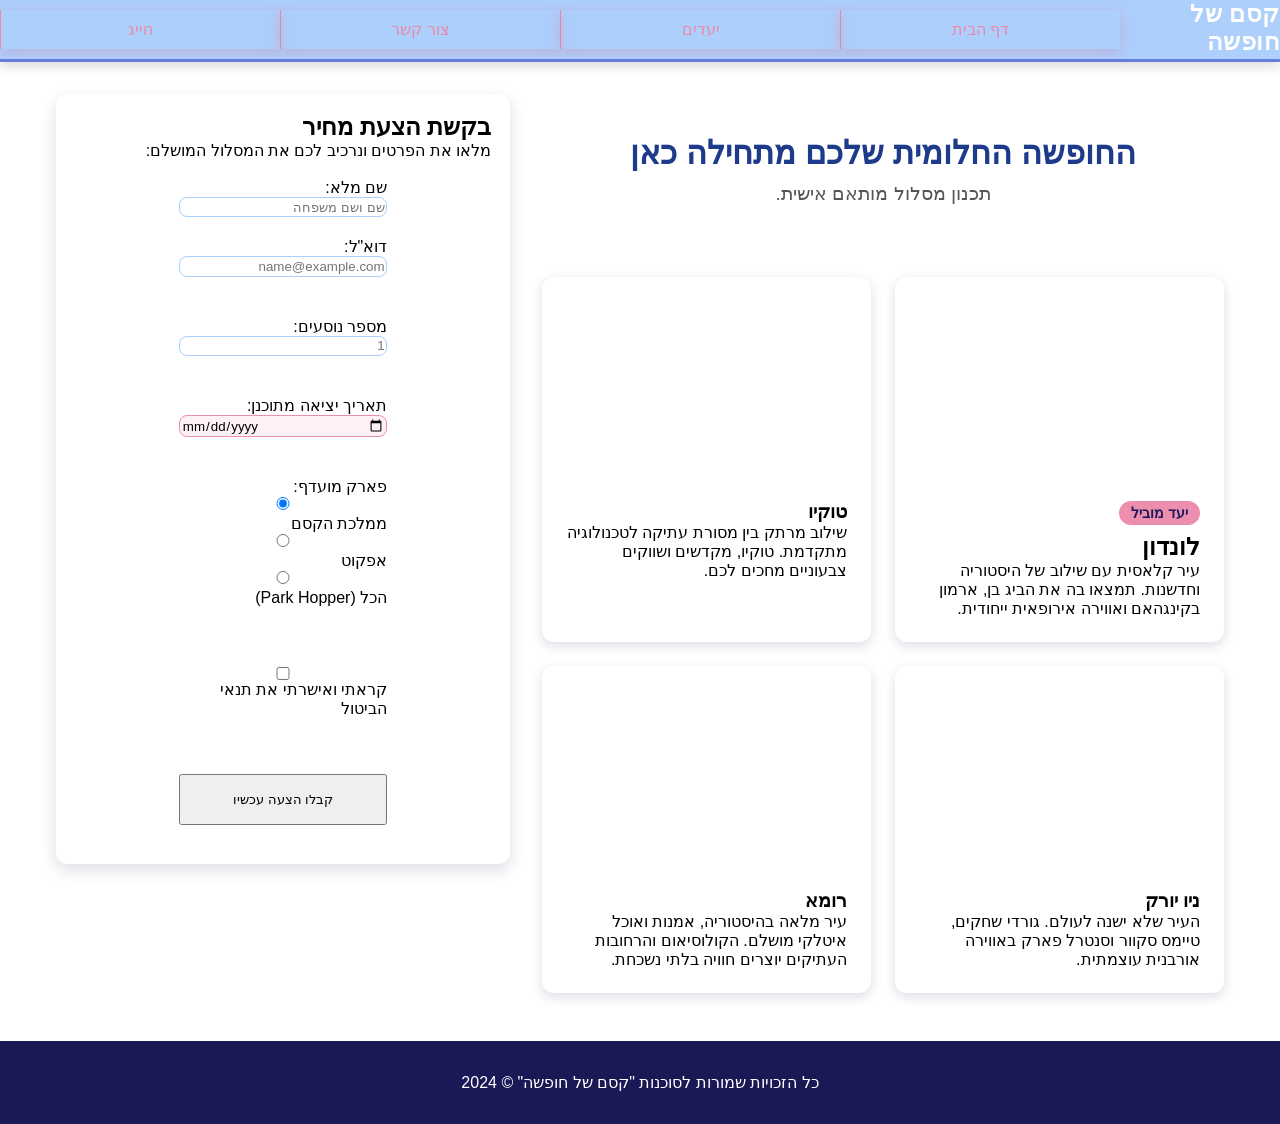
==== index.html @ 2d2b380d "00" ====
<!DOCTYPE html>
<html lang="he">
<head>
    <meta charset="UTF-8">
    <meta name="viewport" content="width=device-width, initial-scale=1.0">
    <title>קסם של חופשה</title>
    <link href="https://fonts.googleapis.com/css2?family=Heebo:wght@300;400;500;700&display=swap" rel="stylesheet">
    <link rel="stylesheet" href="./styles/style.css">
</head>
<body  dir="rtl">
    <header>
    <div class="logo">
         קסם של חופשה
    </div>

    <nav>
        <ul>
       <li> <a href="#">דף הבית</a> </li>
        <li> <a href="#">יעדים</a> </li>
       <li><a href="#">צור קשר</a></li> 
        <li> <a href="#">חייג</a></li>
        </ul>
    </nav>
</header>

    <section class="layout-wrapper">
        
        <main class="content-area">
            <section class="intro-section">
                <h1>החופשה החלומית שלכם מתחילה כאן</h1>
                <p>תכנון מסלול מותאם אישית.</p>
            </section>

            <section class="cards-grid">
                
    <article class="card featured-card">
        <div class="card-img" style="background-image: url('https://images.unsplash.com/photo-1533929736458-ca588d08c8be?auto=format&fit=crop&w=800&q=80');"></div>
        <section class="card-content">
            <span class="tag">יעד מוביל</span>
            <h2>לונדון</h2>
            <p>עיר קלאסית עם שילוב של היסטוריה וחדשנות. תמצאו בה את הביג בן, ארמון בקינגהאם ואווירה אירופאית ייחודית.</p>
        </section>
    </article>

    <article class="card">
        <div class="card-img" style="background-image: url('https://images.unsplash.com/photo-1549692520-acc6669e2f0c?auto=format&fit=crop&w=500&q=80');"></div>
        <section class="card-content">
            <h3>טוקיו</h3>
            <p>שילוב מרתק בין מסורת עתיקה לטכנולוגיה מתקדמת. טוקיו, מקדשים ושווקים צבעוניים מחכים לכם.</p>
        </section>
    </article>

    <article class="card">
        <div class="card-img" style="background-image: url('https://images.unsplash.com/photo-1534430480872-3498386e7856?auto=format&fit=crop&w=500&q=80');"></div>
        <section class="card-content">
            <h3>ניו יורק</h3>
            <p>העיר שלא ישנה לעולם. גורדי שחקים, טיימס סקוור וסנטרל פארק באווירה אורבנית עוצמתית.</p>
        </section>
    </article>

    <article class="card">
        <div class="card-img" style="background-image: url('https://images.unsplash.com/photo-1526481280695-3c687fd5432c?auto=format&fit=crop&w=500&q=80');"></div>
        <section class="card-content">
            <h3>רומא</h3>
            <p>עיר מלאה בהיסטוריה, אמנות ואוכל איטלקי מושלם. הקולוסיאום והרחובות העתיקים יוצרים חוויה בלתי נשכחת.</p>
        </section>
    </article>

</section>
</main>

 <aside class="sidebar">
            <section class="form-container">
                <h2>בקשת הצעת מחיר</h2>
                <p>מלאו את הפרטים ונרכיב לכם את המסלול המושלם:</p>
                <br>
                <form action="#" class="form-group">
                     <label for="fullName" >
                        <span>שם מלא:</span>
                        <input type="text" id="fullName" placeholder="שם ושם משפחה" required minlength="2">
                        </label>
                    

                     <label for="email" class="form-group">
                        <span>דוא"ל:</span>
                        <input type="email" id="email" placeholder="name@example.com" required>
                     </label>

                    
                        <label for="travelers" class="form-group" >
                        <span>מספר נוסעים:</span>
                        <input type="number" id="travelers" min="1" max="20" required placeholder="1">
                        </label>

                    
                        <label for="date" class="form-group">
                        <span>תאריך יציאה מתוכנן:</span>
                        <input type="date" id="date" required>
                        </label>
                    

                        <label for="park" class="form-group">
                            <span>פארק מועדף:</span>
                             <div class="form-group">
                       
                            <span><input type="radio" name="park" value="magic" checked> ממלכת הקסם</span>
                            <span><input type="radio" name="park" value="epcot"> אפקוט</span>
                            <span><input type="radio" name="park" value="all"> הכל (Park Hopper)</span>
                    </div>
                        </label>
                 
                    
                    <label for="confrim"class="form-group">
                     <input type="checkbox" required name="confrim" id="confrim"> 
                     <span> קראתי ואישרתי את תנאי הביטול</span>
                    </label>

                    <button type="submit">קבלו הצעה עכשיו</button>
                </form>
                 </section>
        </aside>

    </section>

    <footer class="main-footer">
        <p>כל הזכויות שמורות לסוכנות "קסם של חופשה" &copy; 2024</p>
    </footer>

</body>
</html>
---- styles/style.css ----
@import url(./_grid.css);
@import url(./_reset.css);
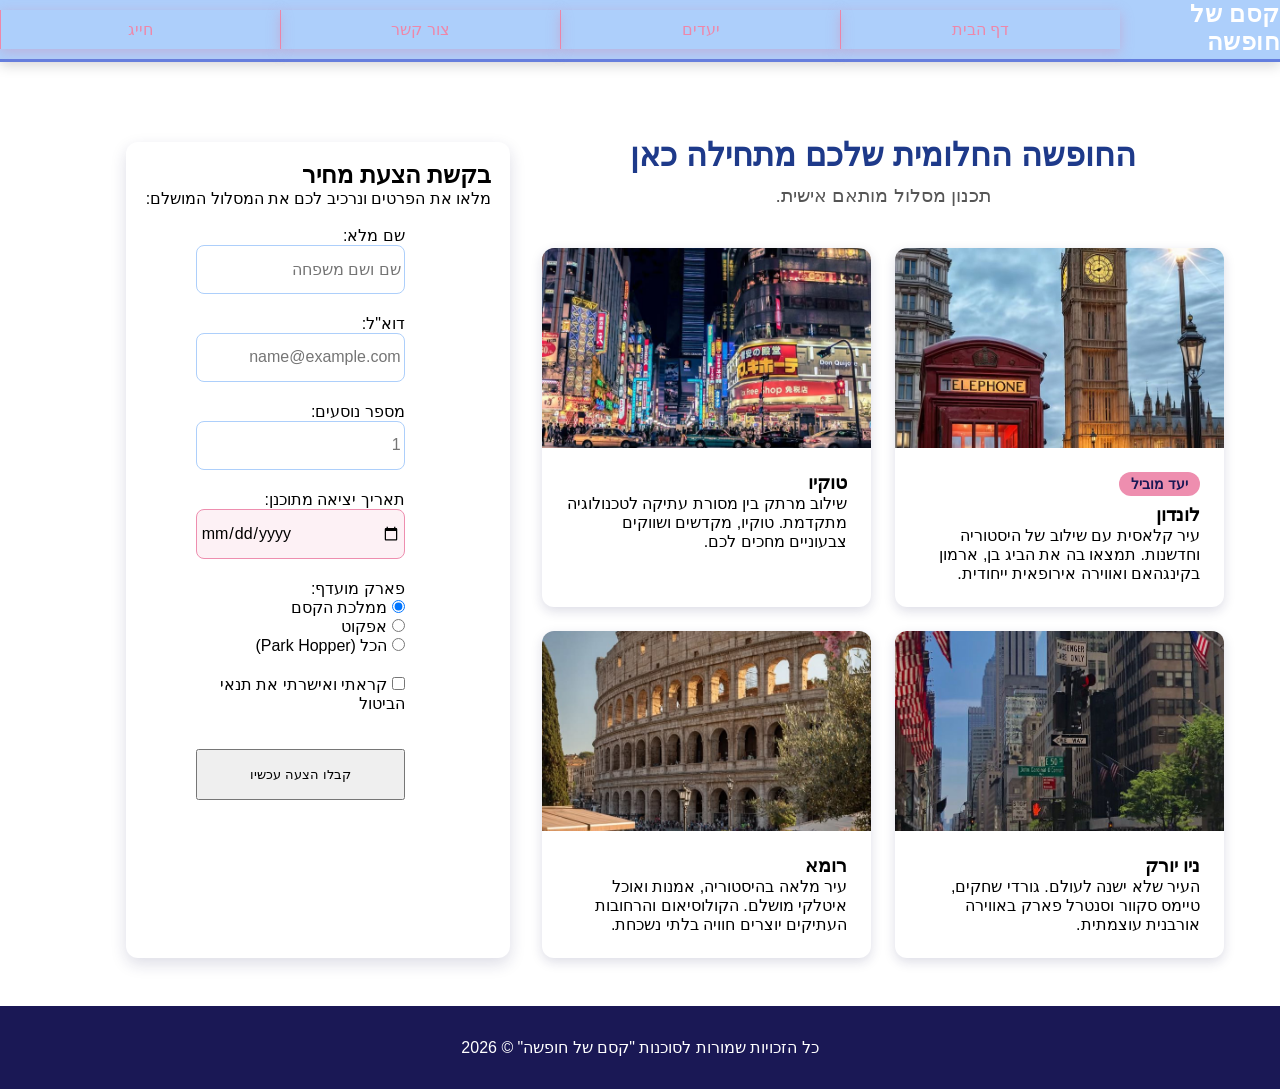
==== commit 19bdc915: "11" ====
--- a/index.html
+++ b/index.html
@@ -34,16 +34,16 @@
             <section class="cards-grid">
                 
     <article class="card featured-card">
-        <div class="card-img" style="background-image: url('https://images.unsplash.com/photo-1533929736458-ca588d08c8be?auto=format&fit=crop&w=800&q=80');"></div>
+        <div class="card-img" style="background-image: url('./images/london.jpg');"></div>
         <section class="card-content">
             <span class="tag">יעד מוביל</span>
-            <h2>לונדון</h2>
+            <h3>לונדון</h3>
             <p>עיר קלאסית עם שילוב של היסטוריה וחדשנות. תמצאו בה את הביג בן, ארמון בקינגהאם ואווירה אירופאית ייחודית.</p>
         </section>
     </article>
 
     <article class="card">
-        <div class="card-img" style="background-image: url('https://images.unsplash.com/photo-1549692520-acc6669e2f0c?auto=format&fit=crop&w=500&q=80');"></div>
+        <div class="card-img" style="background-image: url('./images/Tokyo.jpg')"></div>
         <section class="card-content">
             <h3>טוקיו</h3>
             <p>שילוב מרתק בין מסורת עתיקה לטכנולוגיה מתקדמת. טוקיו, מקדשים ושווקים צבעוניים מחכים לכם.</p>
@@ -51,7 +51,7 @@
     </article>
 
     <article class="card">
-        <div class="card-img" style="background-image: url('https://images.unsplash.com/photo-1534430480872-3498386e7856?auto=format&fit=crop&w=500&q=80');"></div>
+        <div class="card-img" style="background-image: url('./images/new\ york.jpg')"></div>
         <section class="card-content">
             <h3>ניו יורק</h3>
             <p>העיר שלא ישנה לעולם. גורדי שחקים, טיימס סקוור וסנטרל פארק באווירה אורבנית עוצמתית.</p>
@@ -59,7 +59,7 @@
     </article>
 
     <article class="card">
-        <div class="card-img" style="background-image: url('https://images.unsplash.com/photo-1526481280695-3c687fd5432c?auto=format&fit=crop&w=500&q=80');"></div>
+        <div class="card-img" style="background-image: url('./images/rome.jpg');"></div>
         <section class="card-content">
             <h3>רומא</h3>
             <p>עיר מלאה בהיסטוריה, אמנות ואוכל איטלקי מושלם. הקולוסיאום והרחובות העתיקים יוצרים חוויה בלתי נשכחת.</p>
@@ -99,7 +99,7 @@
                         </label>
                     
 
-                        <label for="park" class="form-group">
+                        <label for="park" >
                             <span>פארק מועדף:</span>
                              <div class="form-group">
                        
@@ -110,7 +110,7 @@
                         </label>
                  
                     
-                    <label for="confrim"class="form-group">
+                    <label for="confrim">
                      <input type="checkbox" required name="confrim" id="confrim"> 
                      <span> קראתי ואישרתי את תנאי הביטול</span>
                     </label>
@@ -122,8 +122,11 @@
 
     </section>
 
+
+
+
     <footer class="main-footer">
-        <p>כל הזכויות שמורות לסוכנות "קסם של חופשה" &copy; 2024</p>
+        <p>כל הזכויות שמורות לסוכנות "קסם של חופשה" &copy; 2026</p>
     </footer>
 
 </body>
--- a/styles/style.css
+++ b/styles/style.css
@@ -1,2 +1,3 @@
 @import url(./_grid.css);
-@import url(./_reset.css);+@import url(./_reset.css);
+@import url(./_mobile.css);
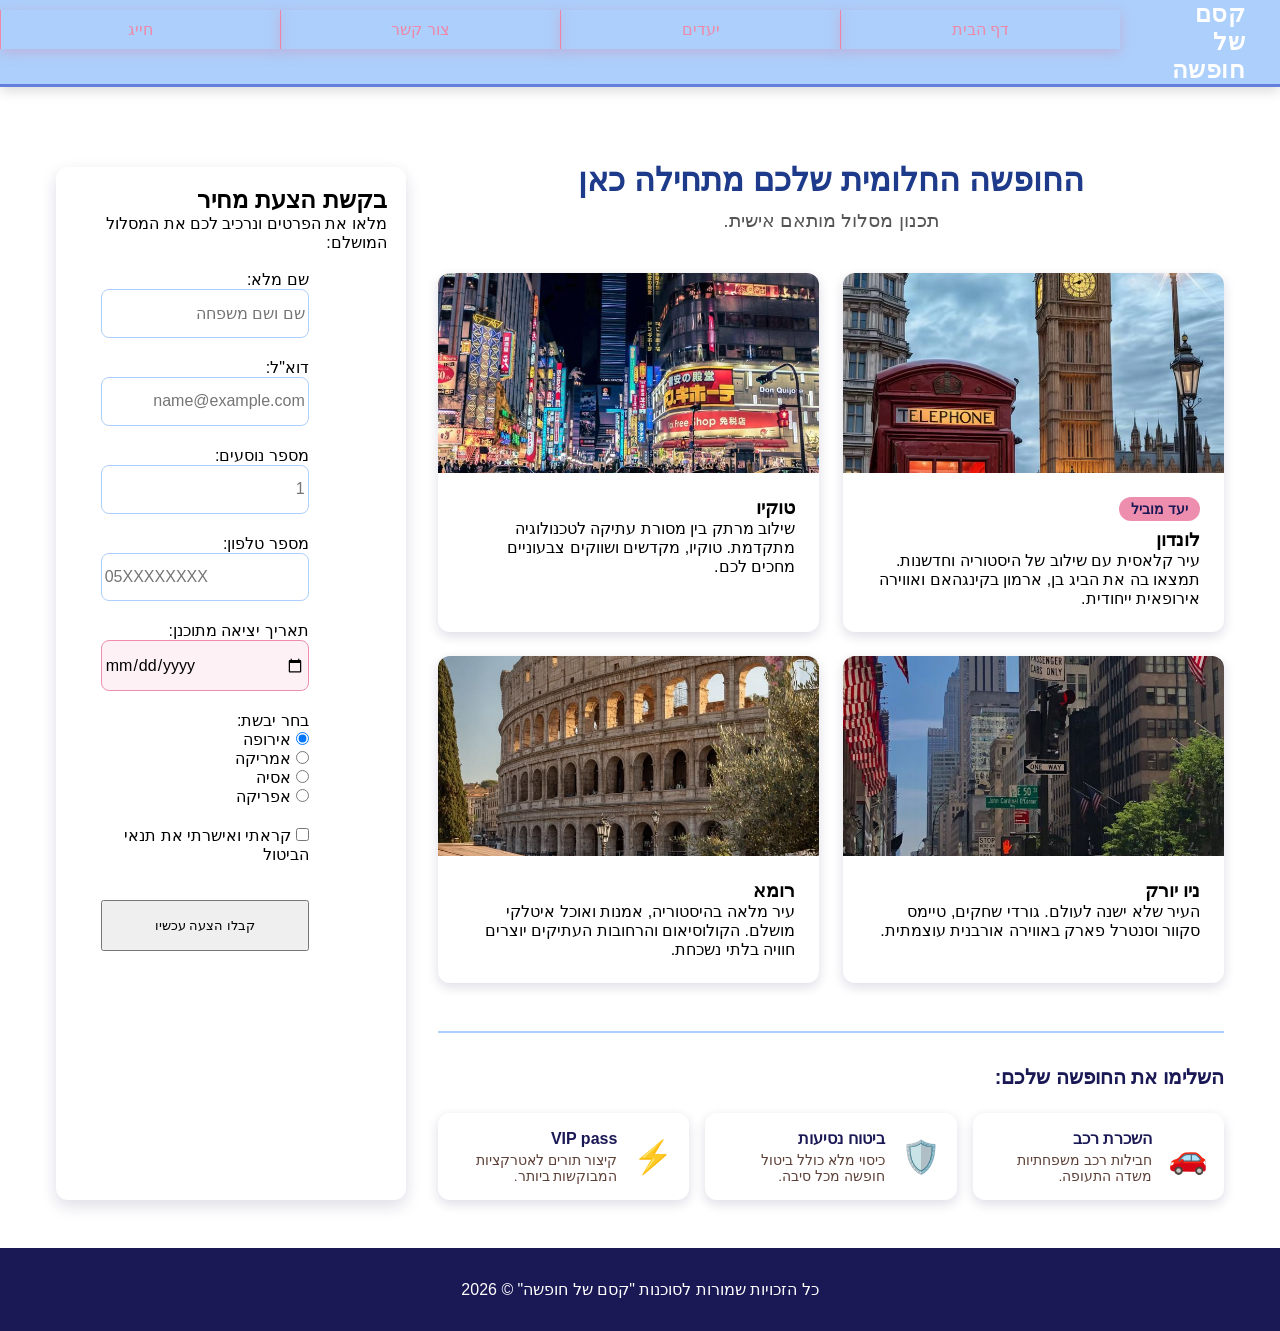
==== commit 00bf1af1: "2" ====
--- a/index.html
+++ b/index.html
@@ -9,16 +9,14 @@
 </head>
 <body  dir="rtl">
     <header>
-    <div class="logo">
-         קסם של חופשה
-    </div>
-
+   
+    <div class="logo"> קסם של חופשה</div>
     <nav>
         <ul>
-       <li> <a href="#">דף הבית</a> </li>
+       <li> <a href="./index.html">דף הבית</a> </li>
         <li> <a href="#">יעדים</a> </li>
-       <li><a href="#">צור קשר</a></li> 
-        <li> <a href="#">חייג</a></li>
+       <li><a href="mailto:?">צור קשר</a></li> 
+        <li> <a href="tel:?">חייג</a></li>
         </ul>
     </nav>
 </header>
@@ -33,7 +31,7 @@
 
             <section class="cards-grid">
                 
-    <article class="card featured-card">
+    <article class="card">
         <div class="card-img" style="background-image: url('./images/london.jpg');"></div>
         <section class="card-content">
             <span class="tag">יעד מוביל</span>
@@ -67,6 +65,39 @@
     </article>
 
 </section>
+<section class="cross-selling">
+
+    <h3 class="section-title">השלימו את החופשה שלכם:</h3>
+
+    <section class="mini-cards-container">
+
+        <article class="mini-card">
+            <div class="mini-card-icon">🚗</div>
+            <div class="mini-card-info">
+                <h4>השכרת רכב</h4>
+                <p>חבילות רכב משפחתיות משדה התעופה.</p>
+            </div>
+        </article>
+
+        <article class="mini-card">
+            <div class="mini-card-icon">🛡️</div>
+            <div class="mini-card-info">
+                <h4>ביטוח נסיעות</h4>
+                <p>כיסוי מלא כולל ביטול חופשה מכל סיבה.</p>
+            </div>
+        </article>
+
+        <article class="mini-card">
+            <div class="mini-card-icon">⚡</div>
+            <div class="mini-card-info">
+                <h4>VIP pass</h4>
+                <p>קיצור תורים לאטרקציות המבוקשות ביותר.</p>
+            </div>
+        </article>
+
+    </section>
+
+</section>
 </main>
 
  <aside class="sidebar">
@@ -74,7 +105,7 @@
                 <h2>בקשת הצעת מחיר</h2>
                 <p>מלאו את הפרטים ונרכיב לכם את המסלול המושלם:</p>
                 <br>
-                <form action="#" class="form-group">
+                <form action="thanks.html" class="form-group">
                      <label for="fullName" >
                         <span>שם מלא:</span>
                         <input type="text" id="fullName" placeholder="שם ושם משפחה" required minlength="2">
@@ -92,6 +123,11 @@
                         <input type="number" id="travelers" min="1" max="20" required placeholder="1">
                         </label>
 
+                        <label for="phoneNumber" class="form-group" >
+                        <span>מספר טלפון:</span>
+                        <input type="tel"  id="phoneNumber"  placeholder="05XXXXXXXX"  required pattern="[0-9]{10}" maxlength="10">
+                        </label>
+
                     
                         <label for="date" class="form-group">
                         <span>תאריך יציאה מתוכנן:</span>
@@ -100,12 +136,13 @@
                     
 
                         <label for="park" >
-                            <span>פארק מועדף:</span>
+                            <span>בחר יבשת:</span>
                              <div class="form-group">
                        
-                            <span><input type="radio" name="park" value="magic" checked> ממלכת הקסם</span>
-                            <span><input type="radio" name="park" value="epcot"> אפקוט</span>
-                            <span><input type="radio" name="park" value="all"> הכל (Park Hopper)</span>
+                            <span><input type="radio" name="con" value="EU" checked> אירופה</span>
+                            <span><input type="radio" name="con" value="AS"> אמריקה</span>
+                            <span><input type="radio" name="con" value="AS"> אסיה </span>
+                            <span><input type="radio" name="con" value="AF"> אפריקה </span>
                     </div>
                         </label>
                  
--- a/styles/style.css
+++ b/styles/style.css
@@ -1,3 +1,5 @@
 @import url(./_grid.css);
 @import url(./_reset.css);
-@import url(./_mobile.css);+@import url(./_mobile.css);
+@import url(./_tablet.css);
+@import url(./_desktop.css);
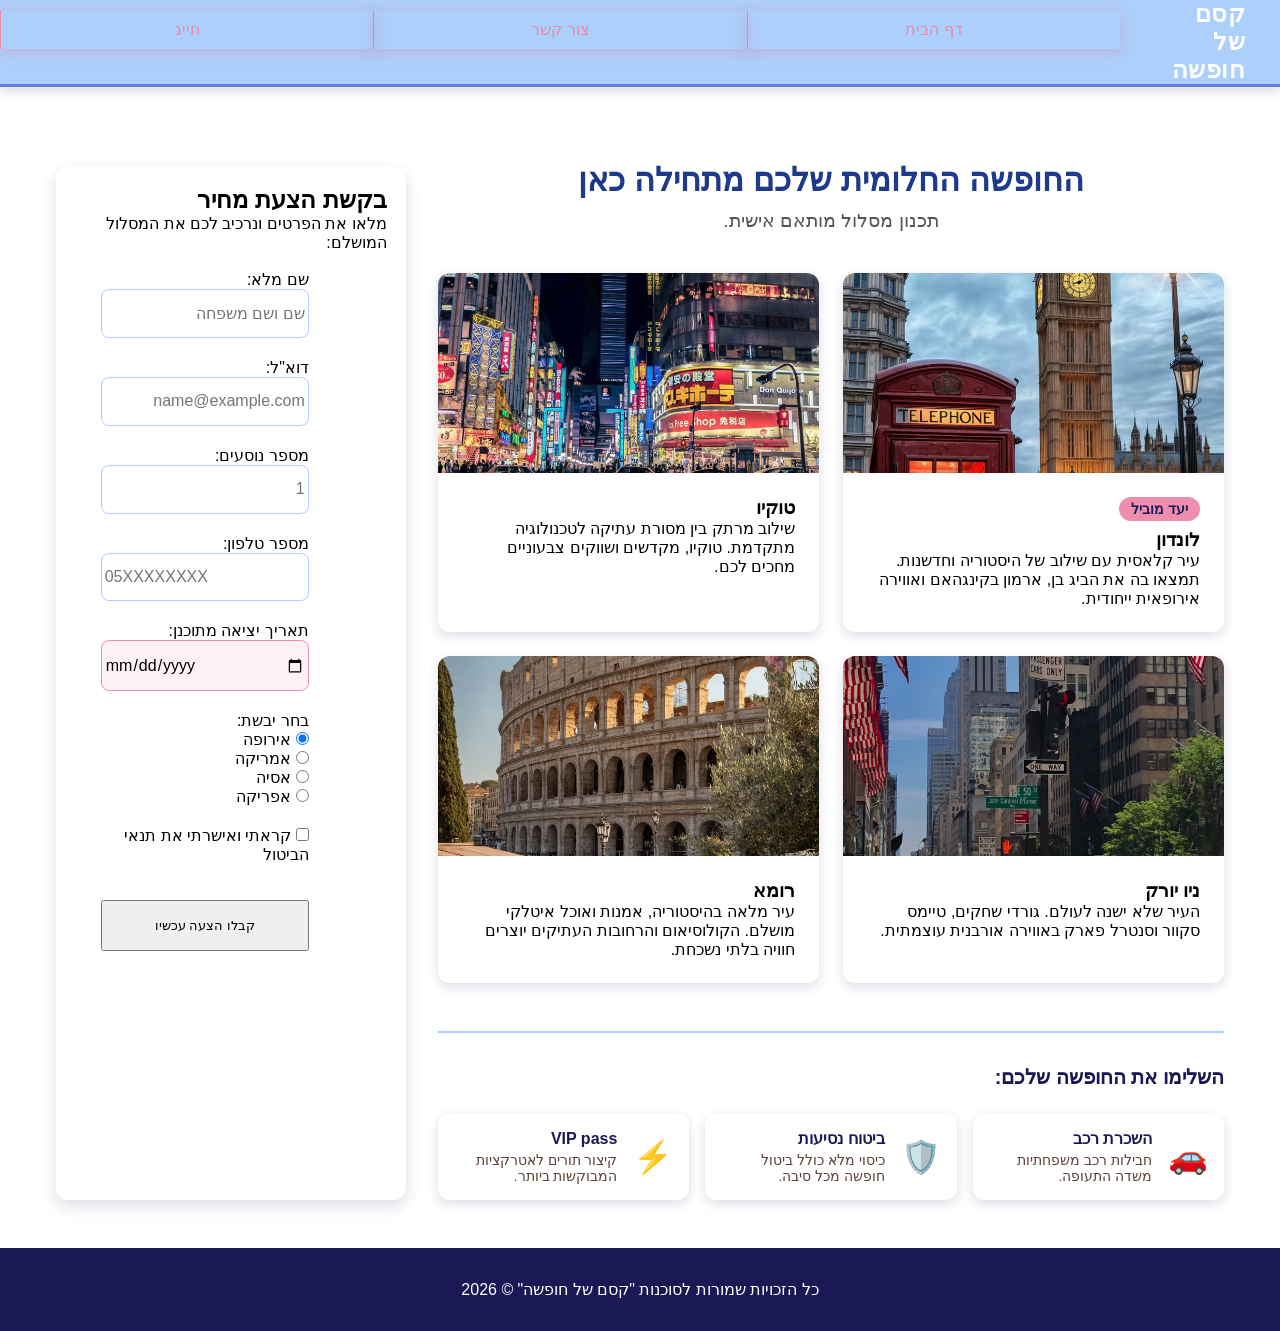
==== commit 7ec298de: "1" ====
--- a/index.html
+++ b/index.html
@@ -13,8 +13,7 @@
     <div class="logo"> קסם של חופשה</div>
     <nav>
         <ul>
-       <li> <a href="./index.html">דף הבית</a> </li>
-        <li> <a href="#">יעדים</a> </li>
+       <li><a href="./index.html">דף הבית</a></li>
        <li><a href="mailto:?">צור קשר</a></li> 
         <li> <a href="tel:?">חייג</a></li>
         </ul>
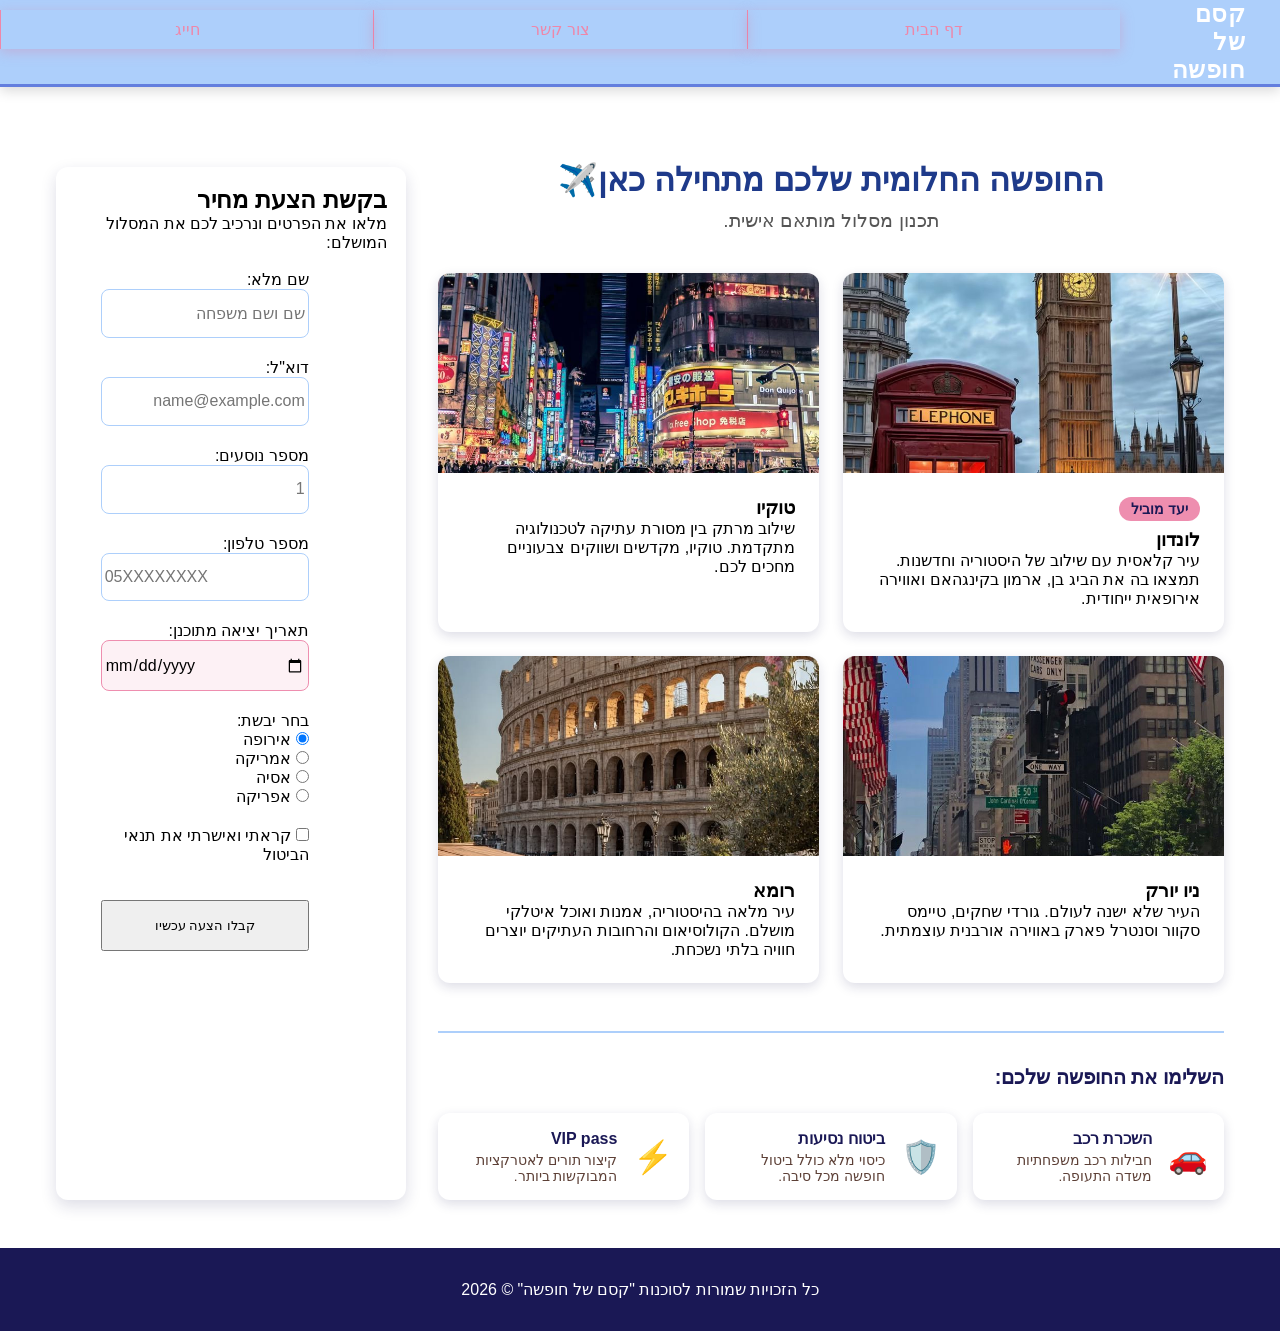
==== commit d62cb953: "1" ====
--- a/index.html
+++ b/index.html
@@ -24,7 +24,7 @@
         
         <main class="content-area">
             <section class="intro-section">
-                <h1>החופשה החלומית שלכם מתחילה כאן</h1>
+                <h1>החופשה החלומית שלכם מתחילה כאן✈️</h1>
                 <p>תכנון מסלול מותאם אישית.</p>
             </section>
 
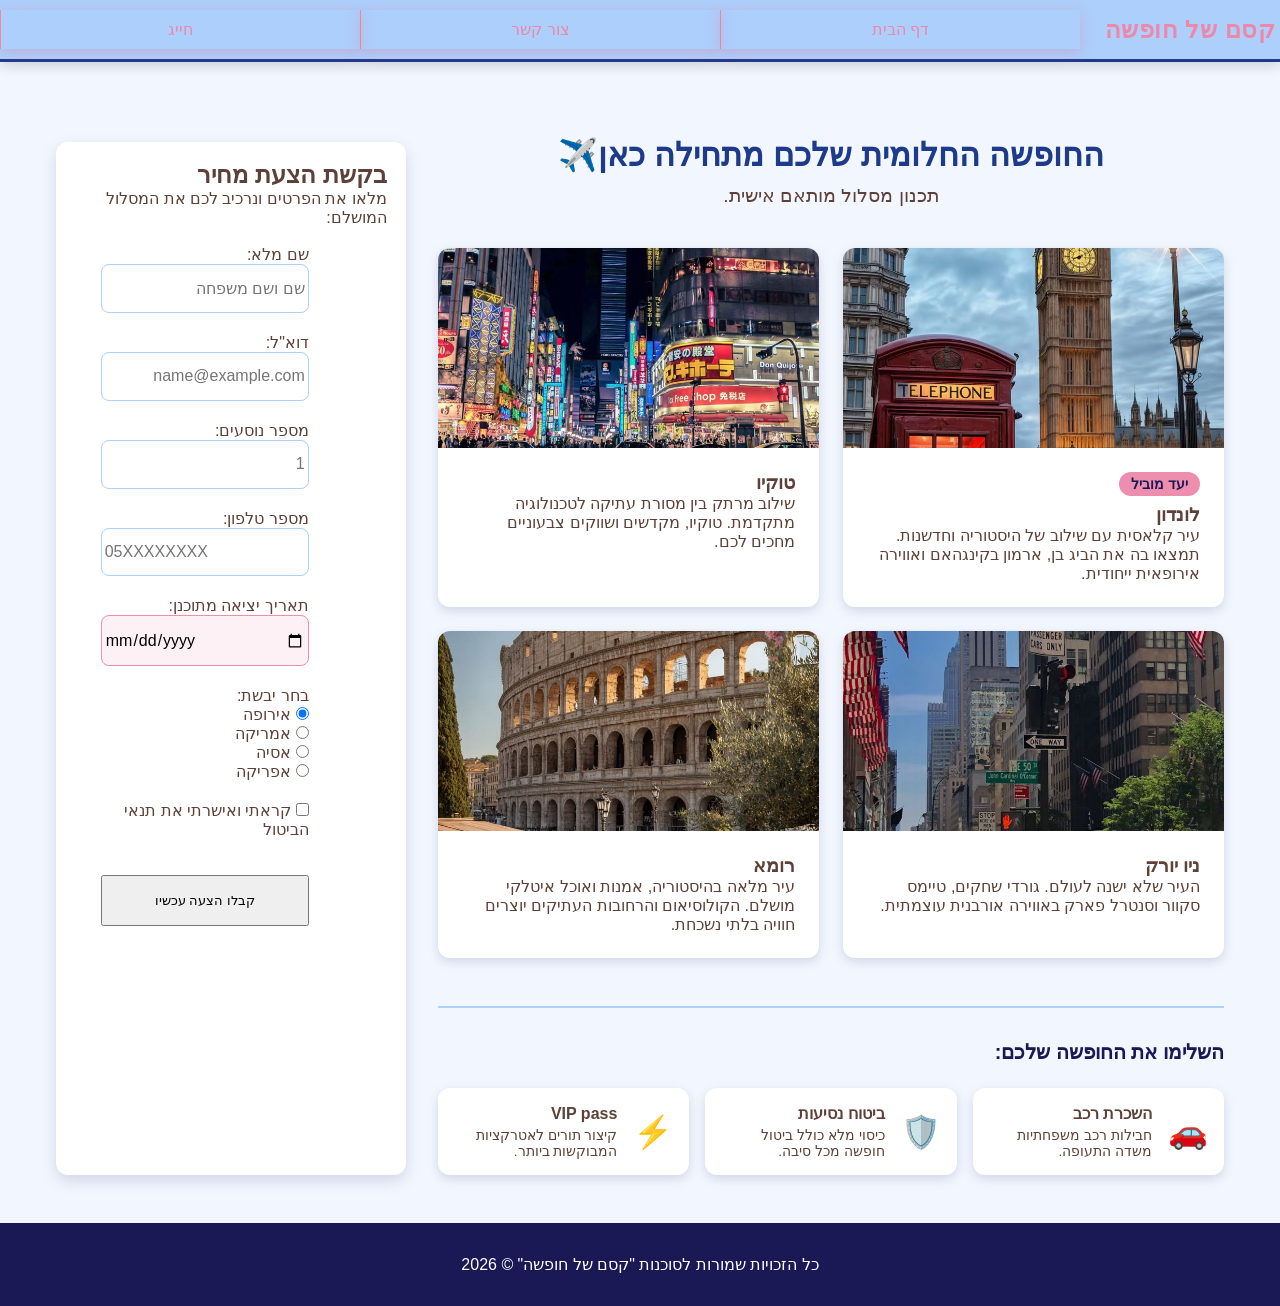
==== commit 8bcca0b1: "445" ====
--- a/index.html
+++ b/index.html
@@ -10,7 +10,7 @@
 <body  dir="rtl">
     <header>
    
-    <div class="logo"> קסם של חופשה</div>
+   <div class="logo"> קסם של חופשה</div>
     <nav>
         <ul>
        <li><a href="./index.html">דף הבית</a></li>
